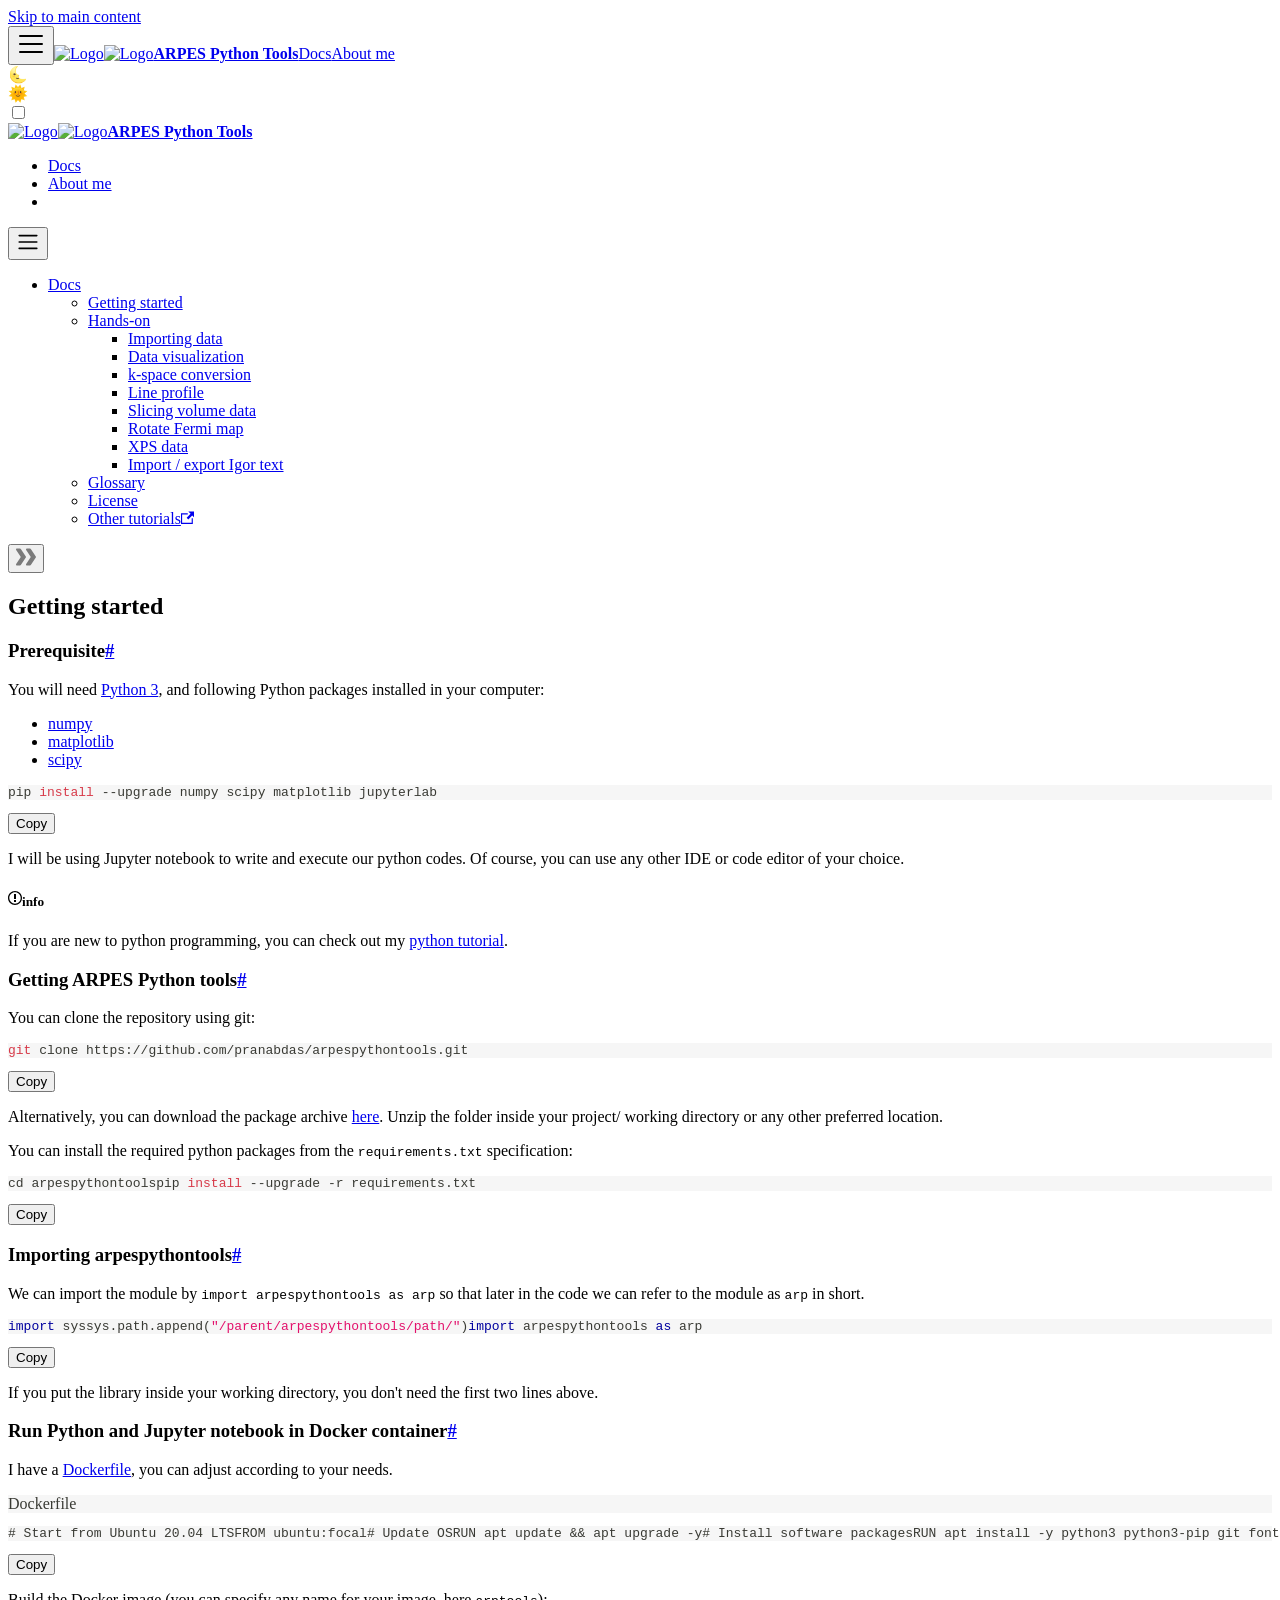
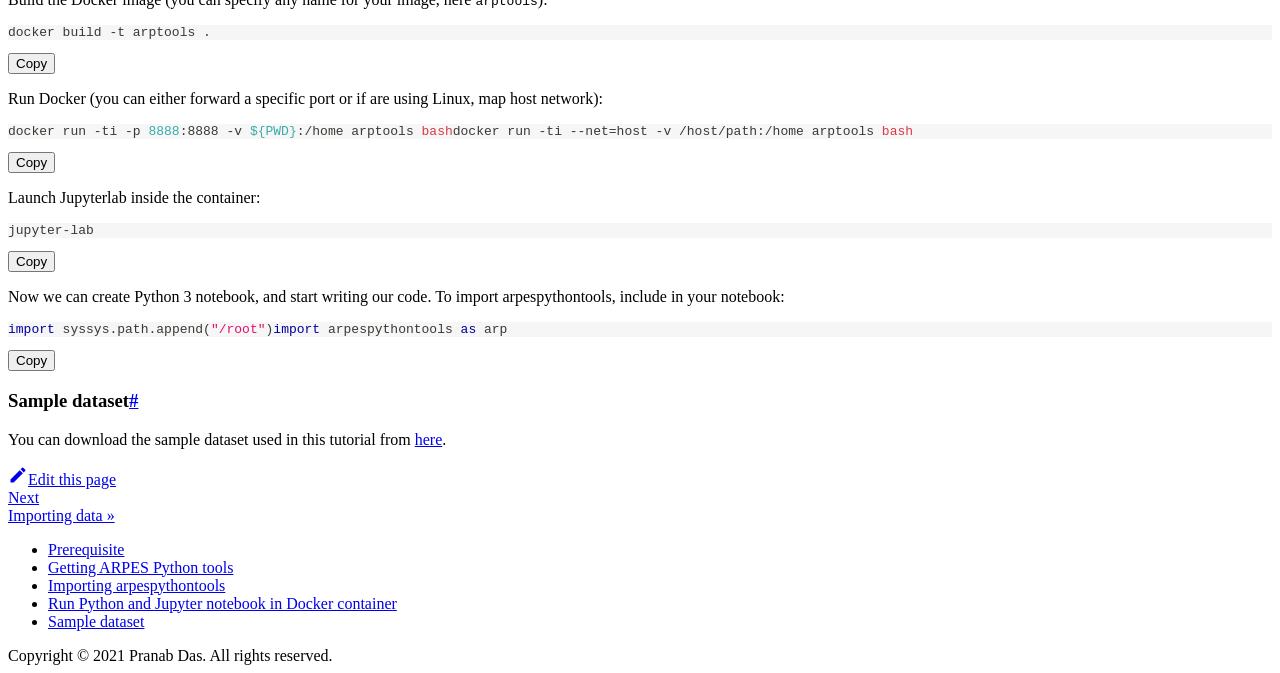
==== docs/index.html @ a2890796 "Clean deploy" ====
<!doctype html>
<html lang="en" dir="ltr">
<head>
<meta charset="UTF-8">
<meta name="viewport" content="width=device-width,initial-scale=1">
<meta name="generator" content="Docusaurus v2.0.0-beta.3">
<link rel="stylesheet" href="https://cdn.jsdelivr.net/npm/katex@0.13.11/dist/katex.min.css" integrity="sha384-Um5gpz1odJg5Z4HAmzPtgZKdTBHZdw8S29IecapCSB31ligYPhHQZMIlWLYQGVoc" crossorigin="anonymous"><title data-react-helmet="true">Getting started | ARPES Python Tools</title><meta data-react-helmet="true" property="og:url" content="https://pranabdas.github.io/arpespythontools/docs/"><meta data-react-helmet="true" name="docusaurus_locale" content="en"><meta data-react-helmet="true" name="docusaurus_version" content="current"><meta data-react-helmet="true" name="docusaurus_tag" content="docs-default-current"><meta data-react-helmet="true" property="og:title" content="Getting started | ARPES Python Tools"><meta data-react-helmet="true" name="description" content="Prerequisite"><meta data-react-helmet="true" property="og:description" content="Prerequisite"><link data-react-helmet="true" rel="shortcut icon" href="/arpespythontools/img/favicon.ico"><link data-react-helmet="true" rel="canonical" href="https://pranabdas.github.io/arpespythontools/docs/"><link data-react-helmet="true" rel="alternate" href="https://pranabdas.github.io/arpespythontools/docs/" hreflang="en"><link data-react-helmet="true" rel="alternate" href="https://pranabdas.github.io/arpespythontools/docs/" hreflang="x-default"><link rel="stylesheet" href="/arpespythontools/assets/css/styles.203db3a1.css">
<link rel="preload" href="/arpespythontools/assets/js/runtime~main.ae9f3a78.js" as="script">
<link rel="preload" href="/arpespythontools/assets/js/main.e363b220.js" as="script">
</head>
<body>
<script>!function(){function t(t){document.documentElement.setAttribute("data-theme",t)}var e=function(){var t=null;try{t=localStorage.getItem("theme")}catch(t){}return t}();t(null!==e?e:"light")}()</script><div id="__docusaurus">
<div><a href="#" class="skipToContent_1oUP">Skip to main content</a></div><nav class="navbar navbar--fixed-top"><div class="navbar__inner"><div class="navbar__items"><button aria-label="Navigation bar toggle" class="navbar__toggle clean-btn" type="button" tabindex="0"><svg width="30" height="30" viewBox="0 0 30 30" aria-hidden="true"><path stroke="currentColor" stroke-linecap="round" stroke-miterlimit="10" stroke-width="2" d="M4 7h22M4 15h22M4 23h22"></path></svg></button><a class="navbar__brand" href="/arpespythontools/"><img src="/arpespythontools/img/favicon.ico" alt="Logo" class="themedImage_1VuW themedImage--light_3UqQ navbar__logo"><img src="/arpespythontools/img/favicon.ico" alt="Logo" class="themedImage_1VuW themedImage--dark_hz6m navbar__logo"><b class="navbar__title">ARPES Python Tools</b></a><a aria-current="page" class="navbar__item navbar__link navbar__link--active" href="/arpespythontools/docs/">Docs</a><a href="https://pranabdas.github.io" target="_self" rel="noopener noreferrer" class="navbar__item navbar__link">About me</a></div><div class="navbar__items navbar__items--right"><a href="https://github.com/pranabdas/arpespythontools" target="_blank" rel="noopener noreferrer" class="navbar__item navbar__link header-github-link" aria-label="GitHub repository"></a><div class="react-toggle displayOnlyInLargeViewport_GrZ2 react-toggle--disabled"><div class="react-toggle-track" role="button" tabindex="-1"><div class="react-toggle-track-check"><span class="toggle_71bT">🌜</span></div><div class="react-toggle-track-x"><span class="toggle_71bT">🌞</span></div><div class="react-toggle-thumb"></div></div><input type="checkbox" class="react-toggle-screenreader-only" aria-label="Switch between dark and light mode"></div></div></div><div role="presentation" class="navbar-sidebar__backdrop"></div><div class="navbar-sidebar"><div class="navbar-sidebar__brand"><a class="navbar__brand" href="/arpespythontools/"><img src="/arpespythontools/img/favicon.ico" alt="Logo" class="themedImage_1VuW themedImage--light_3UqQ navbar__logo"><img src="/arpespythontools/img/favicon.ico" alt="Logo" class="themedImage_1VuW themedImage--dark_hz6m navbar__logo"><b class="navbar__title">ARPES Python Tools</b></a></div><div class="navbar-sidebar__items"><div class="menu"><ul class="menu__list"><li class="menu__list-item"><a aria-current="page" class="menu__link navbar__link--active" href="/arpespythontools/docs/">Docs</a></li><li class="menu__list-item"><a href="https://pranabdas.github.io" target="_self" rel="noopener noreferrer" class="menu__link">About me</a></li><li class="menu__list-item"><a href="https://github.com/pranabdas/arpespythontools" target="_blank" rel="noopener noreferrer" class="menu__link header-github-link" aria-label="GitHub repository"></a></li></ul></div></div></div></nav><div class="main-wrapper docs-wrapper doc-page"><div class="docPage_31aa"><aside class="docSidebarContainer_3Kbt"><div class="sidebar_15mo"><nav class="menu menu--responsive thin-scrollbar menu_Bmed menuWithAnnouncementBar_2WvA" aria-label="Sidebar navigation"><button aria-label="Open menu" aria-haspopup="true" class="button button--secondary button--sm menu__button" type="button"><svg class="sidebarMenuIcon_fgN0" width="24" height="24" viewBox="0 0 30 30" aria-hidden="true"><path stroke="currentColor" stroke-linecap="round" stroke-miterlimit="10" stroke-width="2" d="M4 7h22M4 15h22M4 23h22"></path></svg></button><ul class="menu__list"><li class="menu__list-item"><a class="menu__link menu__link--sublist menu__link--active" href="#">Docs</a><ul class="menu__list"><li class="menu__list-item"><a aria-current="page" class="menu__link menu__link--active active" tabindex="0" href="/arpespythontools/docs/">Getting started</a></li><li class="menu__list-item"><a class="menu__link menu__link--sublist" href="#" tabindex="0">Hands-on</a><ul class="menu__list"><li class="menu__list-item"><a class="menu__link" tabindex="0" href="/arpespythontools/docs/data-import">Importing data</a></li><li class="menu__list-item"><a class="menu__link" tabindex="0" href="/arpespythontools/docs/visualization">Data visualization</a></li><li class="menu__list-item"><a class="menu__link" tabindex="0" href="/arpespythontools/docs/k-conv">k-space conversion</a></li><li class="menu__list-item"><a class="menu__link" tabindex="0" href="/arpespythontools/docs/line-profile">Line profile</a></li><li class="menu__list-item"><a class="menu__link" tabindex="0" href="/arpespythontools/docs/plane-slice">Slicing volume data</a></li><li class="menu__list-item"><a class="menu__link" tabindex="0" href="/arpespythontools/docs/rotate">Rotate Fermi map</a></li><li class="menu__list-item"><a class="menu__link" tabindex="0" href="/arpespythontools/docs/xps">XPS data</a></li><li class="menu__list-item"><a class="menu__link" tabindex="0" href="/arpespythontools/docs/igor-text">Import / export Igor text</a></li></ul></li><li class="menu__list-item"><a class="menu__link" tabindex="0" href="/arpespythontools/docs/glossary">Glossary</a></li><li class="menu__list-item"><a class="menu__link" tabindex="0" href="/arpespythontools/docs/license">License</a></li><li class="menu__list-item"><a href="https://pranabdas.github.io/docs/" target="_blank" rel="noopener noreferrer" class="menu__link" tabindex="0"><span>Other tutorials<svg width="13.5" height="13.5" aria-hidden="true" viewBox="0 0 24 24" class="iconExternalLink_3J9K"><path fill="currentColor" d="M21 13v10h-21v-19h12v2h-10v15h17v-8h2zm3-12h-10.988l4.035 4-6.977 7.07 2.828 2.828 6.977-7.07 4.125 4.172v-11z"></path></svg></span></a></li></ul></li></ul></nav><button type="button" title="Collapse sidebar" aria-label="Collapse sidebar" class="button button--secondary button--outline collapseSidebarButton_1CGd"><svg width="20" height="20" aria-hidden="true" class="collapseSidebarButtonIcon_3E-R"><g fill="#7a7a7a"><path d="M9.992 10.023c0 .2-.062.399-.172.547l-4.996 7.492a.982.982 0 01-.828.454H1c-.55 0-1-.453-1-1 0-.2.059-.403.168-.551l4.629-6.942L.168 3.078A.939.939 0 010 2.528c0-.548.45-.997 1-.997h2.996c.352 0 .649.18.828.45L9.82 9.472c.11.148.172.347.172.55zm0 0"></path><path d="M19.98 10.023c0 .2-.058.399-.168.547l-4.996 7.492a.987.987 0 01-.828.454h-3c-.547 0-.996-.453-.996-1 0-.2.059-.403.168-.551l4.625-6.942-4.625-6.945a.939.939 0 01-.168-.55 1 1 0 01.996-.997h3c.348 0 .649.18.828.45l4.996 7.492c.11.148.168.347.168.55zm0 0"></path></g></svg></button></div></aside><main class="docMainContainer_3ufF"><div class="container padding-top--md padding-bottom--lg"><div class="row"><div class="col docItemCol_3FnS"><div class="docItemContainer_33ec"><article><div class="markdown"><header><h1 class="h1Heading_27L5">Getting started</h1></header><h3><a aria-hidden="true" tabindex="-1" class="anchor enhancedAnchor_2LWZ" id="prerequisite"></a>Prerequisite<a class="hash-link" href="#prerequisite" title="Direct link to heading">#</a></h3><p>You will need <a href="https://www.python.org/" target="_blank" rel="noopener noreferrer">Python 3</a>, and following Python packages
installed in your computer:</p><ul><li><a href="https://numpy.org/" target="_blank" rel="noopener noreferrer">numpy</a></li><li><a href="https://matplotlib.org/" target="_blank" rel="noopener noreferrer">matplotlib</a></li><li><a href="https://www.scipy.org/" target="_blank" rel="noopener noreferrer">scipy</a></li></ul><div class="codeBlockContainer_K1bP"><div class="codeBlockContent_hGly bash"><pre tabindex="0" class="prism-code language-bash codeBlock_23N8 thin-scrollbar" style="color:#393A34;background-color:#f6f6f6"><code class="codeBlockLines_39YC"><span class="token-line" style="color:#393A34"><span class="token plain">pip </span><span class="token function" style="color:#d73a49">install</span><span class="token plain"> --upgrade numpy scipy matplotlib jupyterlab</span></span></code></pre><button type="button" aria-label="Copy code to clipboard" class="copyButton_Ue-o clean-btn">Copy</button></div></div><p>I will be using Jupyter notebook to write and execute our python codes. Of
course, you can use any other IDE or code editor of your choice.</p><div class="admonition admonition-info alert alert--info"><div class="admonition-heading"><h5><span class="admonition-icon"><svg xmlns="http://www.w3.org/2000/svg" width="14" height="16" viewBox="0 0 14 16"><path fill-rule="evenodd" d="M7 2.3c3.14 0 5.7 2.56 5.7 5.7s-2.56 5.7-5.7 5.7A5.71 5.71 0 0 1 1.3 8c0-3.14 2.56-5.7 5.7-5.7zM7 1C3.14 1 0 4.14 0 8s3.14 7 7 7 7-3.14 7-7-3.14-7-7-7zm1 3H6v5h2V4zm0 6H6v2h2v-2z"></path></svg></span>info</h5></div><div class="admonition-content"><p>If you are new to python programming, you can check out my <a href="https://pranabdas.github.io/python-tutorial/" target="_blank" rel="noopener noreferrer">python tutorial</a>.</p></div></div><h3><a aria-hidden="true" tabindex="-1" class="anchor enhancedAnchor_2LWZ" id="getting-arpes-python-tools"></a>Getting ARPES Python tools<a class="hash-link" href="#getting-arpes-python-tools" title="Direct link to heading">#</a></h3><p>You can clone the repository using git:</p><div class="codeBlockContainer_K1bP"><div class="codeBlockContent_hGly bash"><pre tabindex="0" class="prism-code language-bash codeBlock_23N8 thin-scrollbar" style="color:#393A34;background-color:#f6f6f6"><code class="codeBlockLines_39YC"><span class="token-line" style="color:#393A34"><span class="token function" style="color:#d73a49">git</span><span class="token plain"> clone https://github.com/pranabdas/arpespythontools.git</span></span></code></pre><button type="button" aria-label="Copy code to clipboard" class="copyButton_Ue-o clean-btn">Copy</button></div></div><p>Alternatively, you can download the package archive <a href="https://github.com/pranabdas/arpespythontools/releases" target="_blank" rel="noopener noreferrer">here</a>. Unzip the folder inside
your project/ working directory or any other preferred location.</p><p>You can install the required python packages from the <code>requirements.txt</code>
specification:</p><div class="codeBlockContainer_K1bP"><div class="codeBlockContent_hGly bash"><pre tabindex="0" class="prism-code language-bash codeBlock_23N8 thin-scrollbar" style="color:#393A34;background-color:#f6f6f6"><code class="codeBlockLines_39YC"><span class="token-line" style="color:#393A34"><span class="token builtin class-name">cd</span><span class="token plain"> arpespythontools</span></span><span class="token-line" style="color:#393A34"><span class="token plain">pip </span><span class="token function" style="color:#d73a49">install</span><span class="token plain"> --upgrade -r requirements.txt</span></span></code></pre><button type="button" aria-label="Copy code to clipboard" class="copyButton_Ue-o clean-btn">Copy</button></div></div><h3><a aria-hidden="true" tabindex="-1" class="anchor enhancedAnchor_2LWZ" id="importing-arpespythontools"></a>Importing arpespythontools<a class="hash-link" href="#importing-arpespythontools" title="Direct link to heading">#</a></h3><p>We can import the module by <code>import arpespythontools as arp</code> so that later in
the code we can refer to the module as <code>arp</code> in short.</p><div class="codeBlockContainer_K1bP"><div class="codeBlockContent_hGly python"><pre tabindex="0" class="prism-code language-python codeBlock_23N8 thin-scrollbar" style="color:#393A34;background-color:#f6f6f6"><code class="codeBlockLines_39YC"><span class="token-line" style="color:#393A34"><span class="token keyword" style="color:#00009f">import</span><span class="token plain"> sys</span></span><span class="token-line" style="color:#393A34"><span class="token plain">sys</span><span class="token punctuation" style="color:#393A34">.</span><span class="token plain">path</span><span class="token punctuation" style="color:#393A34">.</span><span class="token plain">append</span><span class="token punctuation" style="color:#393A34">(</span><span class="token string" style="color:#e3116c">&quot;/parent/arpespythontools/path/&quot;</span><span class="token punctuation" style="color:#393A34">)</span><span class="token plain"></span></span><span class="token-line" style="color:#393A34"><span class="token plain"></span><span class="token keyword" style="color:#00009f">import</span><span class="token plain"> arpespythontools </span><span class="token keyword" style="color:#00009f">as</span><span class="token plain"> arp</span></span></code></pre><button type="button" aria-label="Copy code to clipboard" class="copyButton_Ue-o clean-btn">Copy</button></div></div><p>If you put the library inside your working directory, you don&#x27;t need the first
two lines above.</p><h3><a aria-hidden="true" tabindex="-1" class="anchor enhancedAnchor_2LWZ" id="run-python-and-jupyter-notebook-in-docker-container"></a>Run Python and Jupyter notebook in Docker container<a class="hash-link" href="#run-python-and-jupyter-notebook-in-docker-container" title="Direct link to heading">#</a></h3><p>I have a <a href="https://github.com/pranabdas/arpespythontools/blob/master/Dockerfile" target="_blank" rel="noopener noreferrer">Dockerfile</a>, you can
adjust according to your needs.</p><div class="codeBlockContainer_K1bP"><div style="color:#393A34;background-color:#f6f6f6" class="codeBlockTitle_eoMF">Dockerfile</div><div class="codeBlockContent_hGly dockerfile"><pre tabindex="0" class="prism-code language-dockerfile codeBlock_23N8 thin-scrollbar codeBlockWithTitle_2JqI" style="color:#393A34;background-color:#f6f6f6"><code class="codeBlockLines_39YC"><span class="token-line" style="color:#393A34"><span class="token plain"># Start from Ubuntu 20.04 LTS</span></span><span class="token-line" style="color:#393A34"><span class="token plain">FROM ubuntu:focal</span></span><span class="token-line" style="color:#393A34"><span class="token plain" style="display:inline-block">
</span></span><span class="token-line" style="color:#393A34"><span class="token plain"># Update OS</span></span><span class="token-line" style="color:#393A34"><span class="token plain">RUN apt update &amp;&amp; apt upgrade -y</span></span><span class="token-line" style="color:#393A34"><span class="token plain" style="display:inline-block">
</span></span><span class="token-line" style="color:#393A34"><span class="token plain"># Install software packages</span></span><span class="token-line" style="color:#393A34"><span class="token plain">RUN apt install -y python3 python3-pip git fonts-open-sans</span></span><span class="token-line" style="color:#393A34"><span class="token plain" style="display:inline-block">
</span></span><span class="token-line" style="color:#393A34"><span class="token plain"># Install pip packages</span></span><span class="token-line" style="color:#393A34"><span class="token plain">RUN pip3 install jupyterlab numpy scipy matplotlib</span></span><span class="token-line" style="color:#393A34"><span class="token plain" style="display:inline-block">
</span></span><span class="token-line" style="color:#393A34"><span class="token plain"># jupyterlab settings</span></span><span class="token-line" style="color:#393A34"><span class="token plain">RUN mkdir /etc/jupyter &amp;&amp; \</span></span><span class="token-line" style="color:#393A34"><span class="token plain">    (echo &quot;c.ServerApp.ip = &#x27;0.0.0.0&#x27;&quot; &amp;&amp; \</span></span><span class="token-line" style="color:#393A34"><span class="token plain">     echo &quot;c.ServerApp.allow_root = True&quot; &amp;&amp; \</span></span><span class="token-line" style="color:#393A34"><span class="token plain">     echo &quot;c.ServerApp.open_browser = False&quot;) \</span></span><span class="token-line" style="color:#393A34"><span class="token plain">        &gt;&gt; /etc/jupyter/jupyter_server_config.py</span></span><span class="token-line" style="color:#393A34"><span class="token plain" style="display:inline-block">
</span></span><span class="token-line" style="color:#393A34"><span class="token plain"># clone arpespythontools to `/root` directory</span></span><span class="token-line" style="color:#393A34"><span class="token plain">WORKDIR /root</span></span><span class="token-line" style="color:#393A34"><span class="token plain">RUN git clone --depth 1 https://github.com/pranabdas/arpespythontools.git</span></span><span class="token-line" style="color:#393A34"><span class="token plain" style="display:inline-block">
</span></span><span class="token-line" style="color:#393A34"><span class="token plain"># leave in `/home` which we can map with the host</span></span><span class="token-line" style="color:#393A34"><span class="token plain">WORKDIR /home</span></span></code></pre><button type="button" aria-label="Copy code to clipboard" class="copyButton_Ue-o clean-btn">Copy</button></div></div><p>Build the Docker image (you can specify any name for your image, here
<code>arptools</code>):</p><div class="codeBlockContainer_K1bP"><div class="codeBlockContent_hGly bash"><pre tabindex="0" class="prism-code language-bash codeBlock_23N8 thin-scrollbar" style="color:#393A34;background-color:#f6f6f6"><code class="codeBlockLines_39YC"><span class="token-line" style="color:#393A34"><span class="token plain">docker build -t arptools </span><span class="token builtin class-name">.</span></span></code></pre><button type="button" aria-label="Copy code to clipboard" class="copyButton_Ue-o clean-btn">Copy</button></div></div><p>Run Docker (you can either forward a specific port or if are using Linux, map
host network):</p><div class="codeBlockContainer_K1bP"><div class="codeBlockContent_hGly bash"><pre tabindex="0" class="prism-code language-bash codeBlock_23N8 thin-scrollbar" style="color:#393A34;background-color:#f6f6f6"><code class="codeBlockLines_39YC"><span class="token-line" style="color:#393A34"><span class="token plain">docker run -ti -p </span><span class="token number" style="color:#36acaa">8888</span><span class="token plain">:8888 -v </span><span class="token variable" style="color:#36acaa">${</span><span class="token variable environment constant" style="color:#36acaa">PWD</span><span class="token variable" style="color:#36acaa">}</span><span class="token plain">:/home arptools </span><span class="token function" style="color:#d73a49">bash</span><span class="token plain"></span></span><span class="token-line" style="color:#393A34"><span class="token plain">docker run -ti --net</span><span class="token operator" style="color:#393A34">=</span><span class="token plain">host -v /host/path:/home arptools </span><span class="token function" style="color:#d73a49">bash</span></span></code></pre><button type="button" aria-label="Copy code to clipboard" class="copyButton_Ue-o clean-btn">Copy</button></div></div><p>Launch Jupyterlab inside the container:</p><div class="codeBlockContainer_K1bP"><div class="codeBlockContent_hGly bash"><pre tabindex="0" class="prism-code language-bash codeBlock_23N8 thin-scrollbar" style="color:#393A34;background-color:#f6f6f6"><code class="codeBlockLines_39YC"><span class="token-line" style="color:#393A34"><span class="token plain">jupyter-lab</span></span></code></pre><button type="button" aria-label="Copy code to clipboard" class="copyButton_Ue-o clean-btn">Copy</button></div></div><p>Now we can create Python 3 notebook, and start writing our code. To import
arpespythontools, include in your notebook:</p><div class="codeBlockContainer_K1bP"><div class="codeBlockContent_hGly python"><pre tabindex="0" class="prism-code language-python codeBlock_23N8 thin-scrollbar" style="color:#393A34;background-color:#f6f6f6"><code class="codeBlockLines_39YC"><span class="token-line" style="color:#393A34"><span class="token keyword" style="color:#00009f">import</span><span class="token plain"> sys</span></span><span class="token-line" style="color:#393A34"><span class="token plain">sys</span><span class="token punctuation" style="color:#393A34">.</span><span class="token plain">path</span><span class="token punctuation" style="color:#393A34">.</span><span class="token plain">append</span><span class="token punctuation" style="color:#393A34">(</span><span class="token string" style="color:#e3116c">&quot;/root&quot;</span><span class="token punctuation" style="color:#393A34">)</span><span class="token plain"></span></span><span class="token-line" style="color:#393A34"><span class="token plain"></span><span class="token keyword" style="color:#00009f">import</span><span class="token plain"> arpespythontools </span><span class="token keyword" style="color:#00009f">as</span><span class="token plain"> arp</span></span></code></pre><button type="button" aria-label="Copy code to clipboard" class="copyButton_Ue-o clean-btn">Copy</button></div></div><h3><a aria-hidden="true" tabindex="-1" class="anchor enhancedAnchor_2LWZ" id="sample-dataset"></a>Sample dataset<a class="hash-link" href="#sample-dataset" title="Direct link to heading">#</a></h3><p>You can download the sample dataset used in this tutorial from <a href="http://dx.doi.org/10.17632/rfhhh54g9m" target="_blank" rel="noopener noreferrer">here</a>.</p></div><footer class="row docusaurus-mt-lg"><div class="col"><a href="https://github.com/pranabdas/arpespythontools/blob/master/docs/gs.md" target="_blank" rel="noreferrer noopener"><svg fill="currentColor" height="20" width="20" viewBox="0 0 40 40" class="iconEdit_2_ui" aria-hidden="true"><g><path d="m34.5 11.7l-3 3.1-6.3-6.3 3.1-3q0.5-0.5 1.2-0.5t1.1 0.5l3.9 3.9q0.5 0.4 0.5 1.1t-0.5 1.2z m-29.5 17.1l18.4-18.5 6.3 6.3-18.4 18.4h-6.3v-6.2z"></path></g></svg>Edit this page</a></div><div class="col lastUpdated_3DPF"></div></footer></article><nav class="pagination-nav docusaurus-mt-lg" aria-label="Docs pages navigation"><div class="pagination-nav__item"></div><div class="pagination-nav__item pagination-nav__item--next"><a class="pagination-nav__link" href="/arpespythontools/docs/data-import"><div class="pagination-nav__sublabel">Next</div><div class="pagination-nav__label">Importing data »</div></a></div></nav></div></div><div class="col col--3"><div class="tableOfContents_35-E thin-scrollbar"><ul class="table-of-contents table-of-contents__left-border"><li><a href="#prerequisite" class="table-of-contents__link">Prerequisite</a></li><li><a href="#getting-arpes-python-tools" class="table-of-contents__link">Getting ARPES Python tools</a></li><li><a href="#importing-arpespythontools" class="table-of-contents__link">Importing arpespythontools</a></li><li><a href="#run-python-and-jupyter-notebook-in-docker-container" class="table-of-contents__link">Run Python and Jupyter notebook in Docker container</a></li><li><a href="#sample-dataset" class="table-of-contents__link">Sample dataset</a></li></ul></div></div></div></div></main></div></div><footer class="footer footer--dark"><div class="container"><div class="footer__bottom text--center"><div class="footer__copyright">Copyright © 2021 Pranab Das. All rights
      reserved.</div></div></div></footer></div>
<script src="/arpespythontools/assets/js/runtime~main.ae9f3a78.js"></script>
<script src="/arpespythontools/assets/js/main.e363b220.js"></script>
</body>
</html>
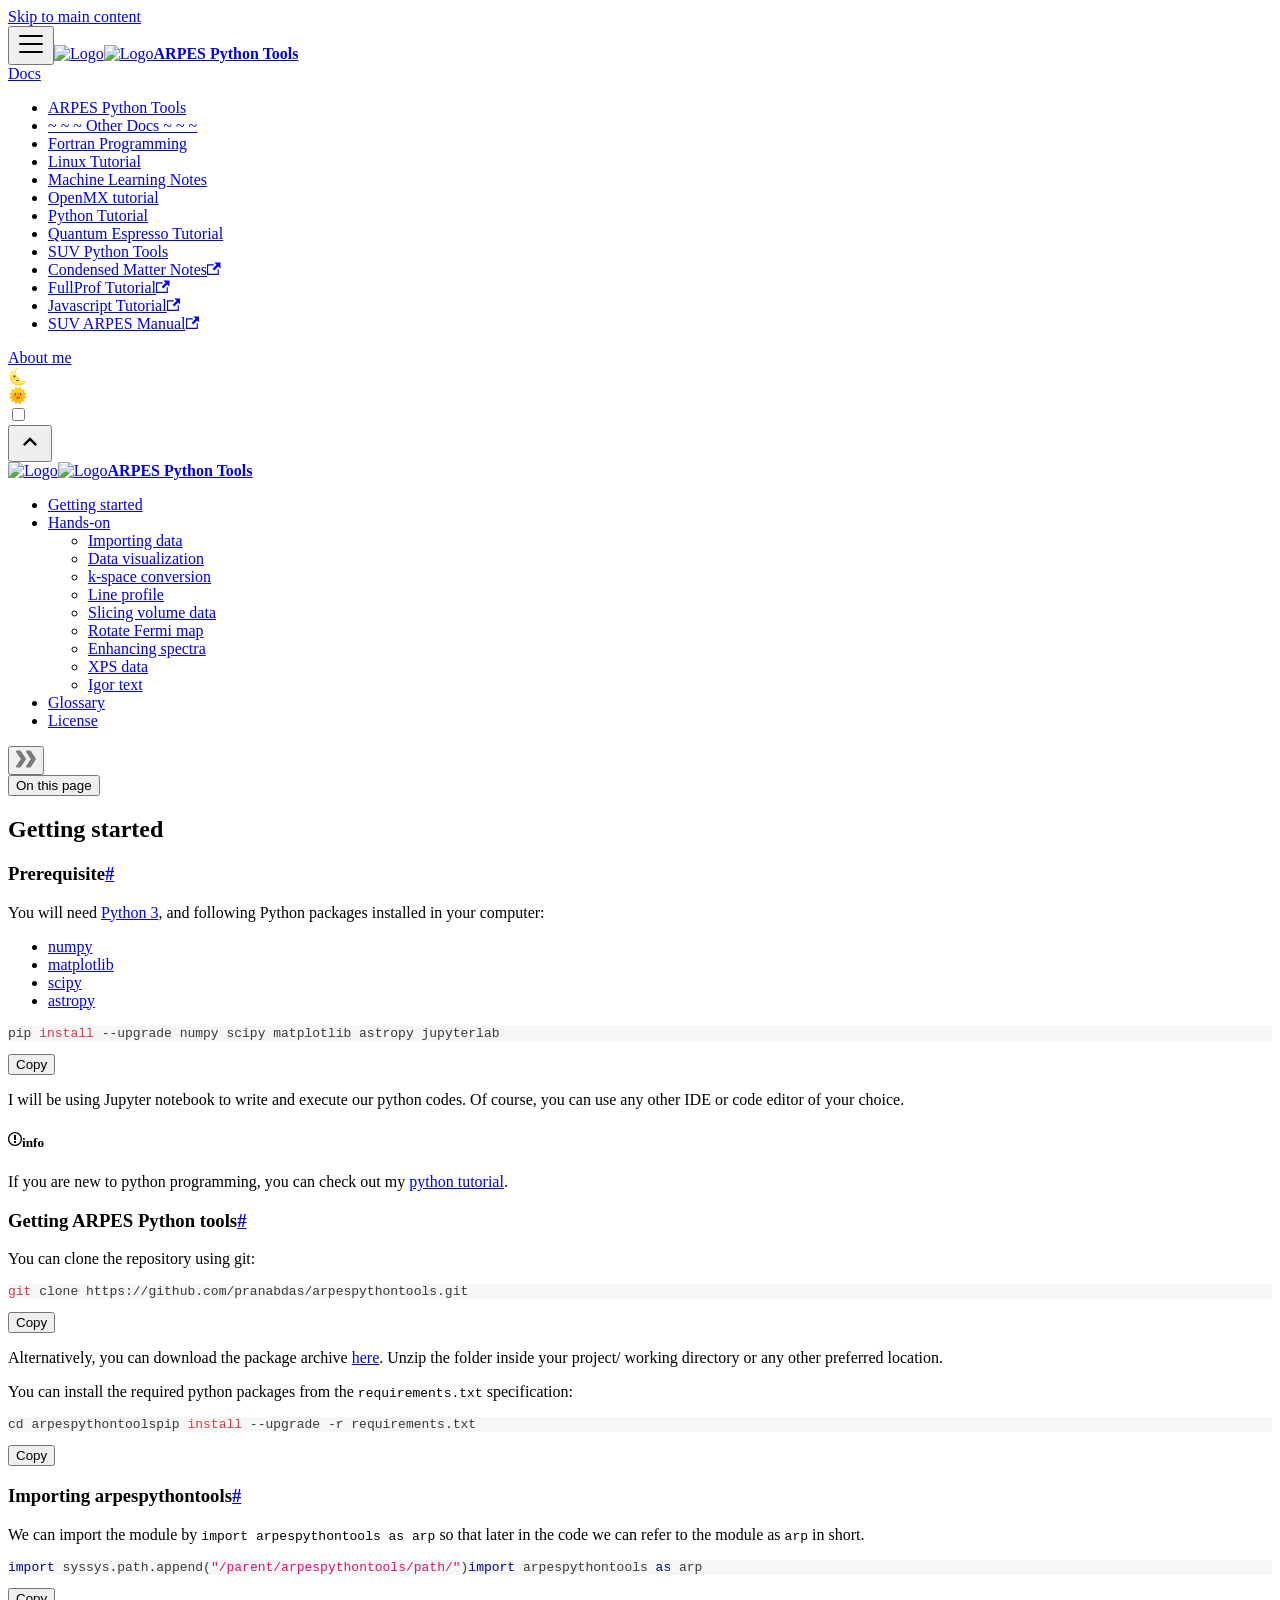
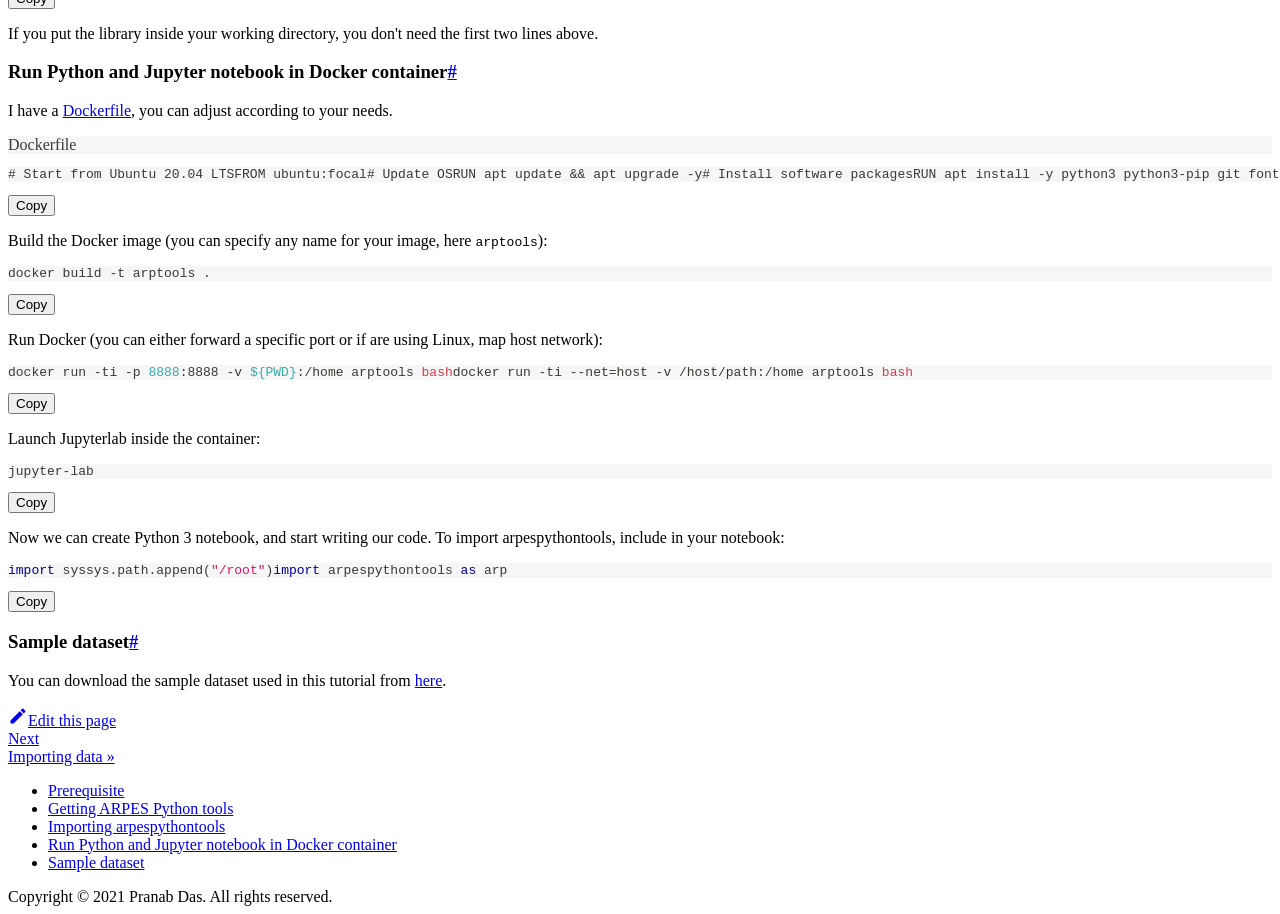
==== commit 9d513141: "Updates" ====
--- a/docs/index.html
+++ b/docs/index.html
@@ -3,21 +3,21 @@
 <head>
 <meta charset="UTF-8">
 <meta name="viewport" content="width=device-width,initial-scale=1">
-<meta name="generator" content="Docusaurus v2.0.0-beta.3">
-<link rel="stylesheet" href="https://cdn.jsdelivr.net/npm/katex@0.13.11/dist/katex.min.css" integrity="sha384-Um5gpz1odJg5Z4HAmzPtgZKdTBHZdw8S29IecapCSB31ligYPhHQZMIlWLYQGVoc" crossorigin="anonymous"><title data-react-helmet="true">Getting started | ARPES Python Tools</title><meta data-react-helmet="true" property="og:url" content="https://pranabdas.github.io/arpespythontools/docs/"><meta data-react-helmet="true" name="docusaurus_locale" content="en"><meta data-react-helmet="true" name="docusaurus_version" content="current"><meta data-react-helmet="true" name="docusaurus_tag" content="docs-default-current"><meta data-react-helmet="true" property="og:title" content="Getting started | ARPES Python Tools"><meta data-react-helmet="true" name="description" content="Prerequisite"><meta data-react-helmet="true" property="og:description" content="Prerequisite"><link data-react-helmet="true" rel="shortcut icon" href="/arpespythontools/img/favicon.ico"><link data-react-helmet="true" rel="canonical" href="https://pranabdas.github.io/arpespythontools/docs/"><link data-react-helmet="true" rel="alternate" href="https://pranabdas.github.io/arpespythontools/docs/" hreflang="en"><link data-react-helmet="true" rel="alternate" href="https://pranabdas.github.io/arpespythontools/docs/" hreflang="x-default"><link rel="stylesheet" href="/arpespythontools/assets/css/styles.203db3a1.css">
-<link rel="preload" href="/arpespythontools/assets/js/runtime~main.ae9f3a78.js" as="script">
-<link rel="preload" href="/arpespythontools/assets/js/main.e363b220.js" as="script">
+<meta name="generator" content="Docusaurus v0.0.0-3947">
+<link rel="stylesheet" href="https://cdn.jsdelivr.net/npm/katex@0.13.13/dist/katex.min.css" integrity="sha384-RZU/ijkSsFbcmivfdRBQDtwuwVqK7GMOw6IMvKyeWL2K5UAlyp6WonmB8m7Jd0Hn" crossorigin="anonymous"><title data-react-helmet="true">Getting started | ARPES Python Tools</title><meta data-react-helmet="true" name="twitter:card" content="summary_large_image"><meta data-react-helmet="true" property="og:url" content="https://pranabdas.github.io/arpespythontools/docs/"><meta data-react-helmet="true" name="docusaurus_locale" content="en"><meta data-react-helmet="true" name="docusaurus_version" content="current"><meta data-react-helmet="true" name="docusaurus_tag" content="docs-default-current"><meta data-react-helmet="true" property="og:title" content="Getting started | ARPES Python Tools"><meta data-react-helmet="true" name="description" content="Prerequisite"><meta data-react-helmet="true" property="og:description" content="Prerequisite"><link data-react-helmet="true" rel="shortcut icon" href="/arpespythontools/img/favicon.ico"><link data-react-helmet="true" rel="canonical" href="https://pranabdas.github.io/arpespythontools/docs/"><link data-react-helmet="true" rel="alternate" href="https://pranabdas.github.io/arpespythontools/docs/" hreflang="en"><link data-react-helmet="true" rel="alternate" href="https://pranabdas.github.io/arpespythontools/docs/" hreflang="x-default"><link rel="stylesheet" href="/arpespythontools/assets/css/styles.31bbee5b.css">
+<link rel="preload" href="/arpespythontools/assets/js/runtime~main.0faee467.js" as="script">
+<link rel="preload" href="/arpespythontools/assets/js/main.04b759a5.js" as="script">
 </head>
 <body>
 <script>!function(){function t(t){document.documentElement.setAttribute("data-theme",t)}var e=function(){var t=null;try{t=localStorage.getItem("theme")}catch(t){}return t}();t(null!==e?e:"light")}()</script><div id="__docusaurus">
-<div><a href="#" class="skipToContent_1oUP">Skip to main content</a></div><nav class="navbar navbar--fixed-top"><div class="navbar__inner"><div class="navbar__items"><button aria-label="Navigation bar toggle" class="navbar__toggle clean-btn" type="button" tabindex="0"><svg width="30" height="30" viewBox="0 0 30 30" aria-hidden="true"><path stroke="currentColor" stroke-linecap="round" stroke-miterlimit="10" stroke-width="2" d="M4 7h22M4 15h22M4 23h22"></path></svg></button><a class="navbar__brand" href="/arpespythontools/"><img src="/arpespythontools/img/favicon.ico" alt="Logo" class="themedImage_1VuW themedImage--light_3UqQ navbar__logo"><img src="/arpespythontools/img/favicon.ico" alt="Logo" class="themedImage_1VuW themedImage--dark_hz6m navbar__logo"><b class="navbar__title">ARPES Python Tools</b></a><a aria-current="page" class="navbar__item navbar__link navbar__link--active" href="/arpespythontools/docs/">Docs</a><a href="https://pranabdas.github.io" target="_self" rel="noopener noreferrer" class="navbar__item navbar__link">About me</a></div><div class="navbar__items navbar__items--right"><a href="https://github.com/pranabdas/arpespythontools" target="_blank" rel="noopener noreferrer" class="navbar__item navbar__link header-github-link" aria-label="GitHub repository"></a><div class="react-toggle displayOnlyInLargeViewport_GrZ2 react-toggle--disabled"><div class="react-toggle-track" role="button" tabindex="-1"><div class="react-toggle-track-check"><span class="toggle_71bT">🌜</span></div><div class="react-toggle-track-x"><span class="toggle_71bT">🌞</span></div><div class="react-toggle-thumb"></div></div><input type="checkbox" class="react-toggle-screenreader-only" aria-label="Switch between dark and light mode"></div></div></div><div role="presentation" class="navbar-sidebar__backdrop"></div><div class="navbar-sidebar"><div class="navbar-sidebar__brand"><a class="navbar__brand" href="/arpespythontools/"><img src="/arpespythontools/img/favicon.ico" alt="Logo" class="themedImage_1VuW themedImage--light_3UqQ navbar__logo"><img src="/arpespythontools/img/favicon.ico" alt="Logo" class="themedImage_1VuW themedImage--dark_hz6m navbar__logo"><b class="navbar__title">ARPES Python Tools</b></a></div><div class="navbar-sidebar__items"><div class="menu"><ul class="menu__list"><li class="menu__list-item"><a aria-current="page" class="menu__link navbar__link--active" href="/arpespythontools/docs/">Docs</a></li><li class="menu__list-item"><a href="https://pranabdas.github.io" target="_self" rel="noopener noreferrer" class="menu__link">About me</a></li><li class="menu__list-item"><a href="https://github.com/pranabdas/arpespythontools" target="_blank" rel="noopener noreferrer" class="menu__link header-github-link" aria-label="GitHub repository"></a></li></ul></div></div></div></nav><div class="main-wrapper docs-wrapper doc-page"><div class="docPage_31aa"><aside class="docSidebarContainer_3Kbt"><div class="sidebar_15mo"><nav class="menu menu--responsive thin-scrollbar menu_Bmed menuWithAnnouncementBar_2WvA" aria-label="Sidebar navigation"><button aria-label="Open menu" aria-haspopup="true" class="button button--secondary button--sm menu__button" type="button"><svg class="sidebarMenuIcon_fgN0" width="24" height="24" viewBox="0 0 30 30" aria-hidden="true"><path stroke="currentColor" stroke-linecap="round" stroke-miterlimit="10" stroke-width="2" d="M4 7h22M4 15h22M4 23h22"></path></svg></button><ul class="menu__list"><li class="menu__list-item"><a class="menu__link menu__link--sublist menu__link--active" href="#">Docs</a><ul class="menu__list"><li class="menu__list-item"><a aria-current="page" class="menu__link menu__link--active active" tabindex="0" href="/arpespythontools/docs/">Getting started</a></li><li class="menu__list-item"><a class="menu__link menu__link--sublist" href="#" tabindex="0">Hands-on</a><ul class="menu__list"><li class="menu__list-item"><a class="menu__link" tabindex="0" href="/arpespythontools/docs/data-import">Importing data</a></li><li class="menu__list-item"><a class="menu__link" tabindex="0" href="/arpespythontools/docs/visualization">Data visualization</a></li><li class="menu__list-item"><a class="menu__link" tabindex="0" href="/arpespythontools/docs/k-conv">k-space conversion</a></li><li class="menu__list-item"><a class="menu__link" tabindex="0" href="/arpespythontools/docs/line-profile">Line profile</a></li><li class="menu__list-item"><a class="menu__link" tabindex="0" href="/arpespythontools/docs/plane-slice">Slicing volume data</a></li><li class="menu__list-item"><a class="menu__link" tabindex="0" href="/arpespythontools/docs/rotate">Rotate Fermi map</a></li><li class="menu__list-item"><a class="menu__link" tabindex="0" href="/arpespythontools/docs/xps">XPS data</a></li><li class="menu__list-item"><a class="menu__link" tabindex="0" href="/arpespythontools/docs/igor-text">Import / export Igor text</a></li></ul></li><li class="menu__list-item"><a class="menu__link" tabindex="0" href="/arpespythontools/docs/glossary">Glossary</a></li><li class="menu__list-item"><a class="menu__link" tabindex="0" href="/arpespythontools/docs/license">License</a></li><li class="menu__list-item"><a href="https://pranabdas.github.io/docs/" target="_blank" rel="noopener noreferrer" class="menu__link" tabindex="0"><span>Other tutorials<svg width="13.5" height="13.5" aria-hidden="true" viewBox="0 0 24 24" class="iconExternalLink_3J9K"><path fill="currentColor" d="M21 13v10h-21v-19h12v2h-10v15h17v-8h2zm3-12h-10.988l4.035 4-6.977 7.07 2.828 2.828 6.977-7.07 4.125 4.172v-11z"></path></svg></span></a></li></ul></li></ul></nav><button type="button" title="Collapse sidebar" aria-label="Collapse sidebar" class="button button--secondary button--outline collapseSidebarButton_1CGd"><svg width="20" height="20" aria-hidden="true" class="collapseSidebarButtonIcon_3E-R"><g fill="#7a7a7a"><path d="M9.992 10.023c0 .2-.062.399-.172.547l-4.996 7.492a.982.982 0 01-.828.454H1c-.55 0-1-.453-1-1 0-.2.059-.403.168-.551l4.629-6.942L.168 3.078A.939.939 0 010 2.528c0-.548.45-.997 1-.997h2.996c.352 0 .649.18.828.45L9.82 9.472c.11.148.172.347.172.55zm0 0"></path><path d="M19.98 10.023c0 .2-.058.399-.168.547l-4.996 7.492a.987.987 0 01-.828.454h-3c-.547 0-.996-.453-.996-1 0-.2.059-.403.168-.551l4.625-6.942-4.625-6.945a.939.939 0 01-.168-.55 1 1 0 01.996-.997h3c.348 0 .649.18.828.45l4.996 7.492c.11.148.168.347.168.55zm0 0"></path></g></svg></button></div></aside><main class="docMainContainer_3ufF"><div class="container padding-top--md padding-bottom--lg"><div class="row"><div class="col docItemCol_3FnS"><div class="docItemContainer_33ec"><article><div class="markdown"><header><h1 class="h1Heading_27L5">Getting started</h1></header><h3><a aria-hidden="true" tabindex="-1" class="anchor enhancedAnchor_2LWZ" id="prerequisite"></a>Prerequisite<a class="hash-link" href="#prerequisite" title="Direct link to heading">#</a></h3><p>You will need <a href="https://www.python.org/" target="_blank" rel="noopener noreferrer">Python 3</a>, and following Python packages
-installed in your computer:</p><ul><li><a href="https://numpy.org/" target="_blank" rel="noopener noreferrer">numpy</a></li><li><a href="https://matplotlib.org/" target="_blank" rel="noopener noreferrer">matplotlib</a></li><li><a href="https://www.scipy.org/" target="_blank" rel="noopener noreferrer">scipy</a></li></ul><div class="codeBlockContainer_K1bP"><div class="codeBlockContent_hGly bash"><pre tabindex="0" class="prism-code language-bash codeBlock_23N8 thin-scrollbar" style="color:#393A34;background-color:#f6f6f6"><code class="codeBlockLines_39YC"><span class="token-line" style="color:#393A34"><span class="token plain">pip </span><span class="token function" style="color:#d73a49">install</span><span class="token plain"> --upgrade numpy scipy matplotlib jupyterlab</span></span></code></pre><button type="button" aria-label="Copy code to clipboard" class="copyButton_Ue-o clean-btn">Copy</button></div></div><p>I will be using Jupyter notebook to write and execute our python codes. Of
-course, you can use any other IDE or code editor of your choice.</p><div class="admonition admonition-info alert alert--info"><div class="admonition-heading"><h5><span class="admonition-icon"><svg xmlns="http://www.w3.org/2000/svg" width="14" height="16" viewBox="0 0 14 16"><path fill-rule="evenodd" d="M7 2.3c3.14 0 5.7 2.56 5.7 5.7s-2.56 5.7-5.7 5.7A5.71 5.71 0 0 1 1.3 8c0-3.14 2.56-5.7 5.7-5.7zM7 1C3.14 1 0 4.14 0 8s3.14 7 7 7 7-3.14 7-7-3.14-7-7-7zm1 3H6v5h2V4zm0 6H6v2h2v-2z"></path></svg></span>info</h5></div><div class="admonition-content"><p>If you are new to python programming, you can check out my <a href="https://pranabdas.github.io/python-tutorial/" target="_blank" rel="noopener noreferrer">python tutorial</a>.</p></div></div><h3><a aria-hidden="true" tabindex="-1" class="anchor enhancedAnchor_2LWZ" id="getting-arpes-python-tools"></a>Getting ARPES Python tools<a class="hash-link" href="#getting-arpes-python-tools" title="Direct link to heading">#</a></h3><p>You can clone the repository using git:</p><div class="codeBlockContainer_K1bP"><div class="codeBlockContent_hGly bash"><pre tabindex="0" class="prism-code language-bash codeBlock_23N8 thin-scrollbar" style="color:#393A34;background-color:#f6f6f6"><code class="codeBlockLines_39YC"><span class="token-line" style="color:#393A34"><span class="token function" style="color:#d73a49">git</span><span class="token plain"> clone https://github.com/pranabdas/arpespythontools.git</span></span></code></pre><button type="button" aria-label="Copy code to clipboard" class="copyButton_Ue-o clean-btn">Copy</button></div></div><p>Alternatively, you can download the package archive <a href="https://github.com/pranabdas/arpespythontools/releases" target="_blank" rel="noopener noreferrer">here</a>. Unzip the folder inside
+<div><a href="#" class="skipToContent_1oUP">Skip to main content</a></div><nav class="navbar navbar--fixed-top navbarHideable_2qcr"><div class="navbar__inner"><div class="navbar__items"><button aria-label="Navigation bar toggle" class="navbar__toggle clean-btn" type="button" tabindex="0"><svg width="30" height="30" viewBox="0 0 30 30" aria-hidden="true"><path stroke="currentColor" stroke-linecap="round" stroke-miterlimit="10" stroke-width="2" d="M4 7h22M4 15h22M4 23h22"></path></svg></button><a class="navbar__brand" href="/arpespythontools/"><img src="/arpespythontools/img/favicon.ico" alt="Logo" class="themedImage_1VuW themedImage--light_3UqQ navbar__logo"><img src="/arpespythontools/img/favicon.ico" alt="Logo" class="themedImage_1VuW themedImage--dark_hz6m navbar__logo"><b class="navbar__title">ARPES Python Tools</b></a><div class="navbar__item dropdown dropdown--hoverable"><a aria-current="page" class="navbar__link" href="/arpespythontools/docs/">Docs</a><ul class="dropdown__menu"><li><a aria-current="page" class="dropdown__link navbar__link--active" href="/arpespythontools/docs/">ARPES Python Tools</a></li><li><a href="https://pranabdas.github.io/docs/" target="_self" rel="noopener noreferrer" class="dropdown__link">~ ~ ~  Other Docs  ~ ~ ~</a></li><li><a href="https://pranabdas.github.io/fortran/" target="_self" rel="noopener noreferrer" class="dropdown__link">Fortran Programming</a></li><li><a href="https://pranabdas.github.io/linux/" target="_self" rel="noopener noreferrer" class="dropdown__link">Linux Tutorial</a></li><li><a href="https://pranabdas.github.io/machine-learning/" target="_self" rel="noopener noreferrer" class="dropdown__link">Machine Learning Notes</a></li><li><a href="https://pranabdas.github.io/openmx/" target="_self" rel="noopener noreferrer" class="dropdown__link">OpenMX tutorial</a></li><li><a href="https://pranabdas.github.io/python-tutorial/" target="_self" rel="noopener noreferrer" class="dropdown__link">Python Tutorial</a></li><li><a href="https://pranabdas.github.io/espresso/" target="_self" rel="noopener noreferrer" class="dropdown__link">Quantum Espresso Tutorial</a></li><li><a href="https://pranabdas.github.io/suvtools/" target="_self" rel="noopener noreferrer" class="dropdown__link">SUV Python Tools</a></li><li><a href="https://pranabdas.github.io/docs/condmat-notes/" target="_blank" rel="noopener noreferrer" class="dropdown__link"><span>Condensed Matter Notes<svg width="13.5" height="13.5" aria-hidden="true" viewBox="0 0 24 24" class="iconExternalLink_3J9K"><path fill="currentColor" d="M21 13v10h-21v-19h12v2h-10v15h17v-8h2zm3-12h-10.988l4.035 4-6.977 7.07 2.828 2.828 6.977-7.07 4.125 4.172v-11z"></path></svg></span></a></li><li><a href="https://pranabdas.github.io/docs/fullprof/" target="_blank" rel="noopener noreferrer" class="dropdown__link"><span>FullProf Tutorial<svg width="13.5" height="13.5" aria-hidden="true" viewBox="0 0 24 24" class="iconExternalLink_3J9K"><path fill="currentColor" d="M21 13v10h-21v-19h12v2h-10v15h17v-8h2zm3-12h-10.988l4.035 4-6.977 7.07 2.828 2.828 6.977-7.07 4.125 4.172v-11z"></path></svg></span></a></li><li><a href="https://pranabdas.github.io/docs/js-learning/" target="_blank" rel="noopener noreferrer" class="dropdown__link"><span>Javascript Tutorial<svg width="13.5" height="13.5" aria-hidden="true" viewBox="0 0 24 24" class="iconExternalLink_3J9K"><path fill="currentColor" d="M21 13v10h-21v-19h12v2h-10v15h17v-8h2zm3-12h-10.988l4.035 4-6.977 7.07 2.828 2.828 6.977-7.07 4.125 4.172v-11z"></path></svg></span></a></li><li><a href="https://pranabdas.github.io/docs/arpes-suv-man/" target="_blank" rel="noopener noreferrer" class="dropdown__link"><span>SUV ARPES Manual<svg width="13.5" height="13.5" aria-hidden="true" viewBox="0 0 24 24" class="iconExternalLink_3J9K"><path fill="currentColor" d="M21 13v10h-21v-19h12v2h-10v15h17v-8h2zm3-12h-10.988l4.035 4-6.977 7.07 2.828 2.828 6.977-7.07 4.125 4.172v-11z"></path></svg></span></a></li></ul></div><a href="https://pranabdas.github.io" target="_self" rel="noopener noreferrer" class="navbar__item navbar__link">About me</a></div><div class="navbar__items navbar__items--right"><a href="https://github.com/pranabdas/arpespythontools" target="_blank" rel="noopener noreferrer" class="navbar__item navbar__link header-github-link" aria-label="GitHub repository"></a><div class="react-toggle toggle_3Zt9 react-toggle--disabled"><div class="react-toggle-track" role="button" tabindex="-1"><div class="react-toggle-track-check"><span class="toggle_71bT">🌜</span></div><div class="react-toggle-track-x"><span class="toggle_71bT">🌞</span></div><div class="react-toggle-thumb"></div></div><input type="checkbox" class="react-toggle-screenreader-only" aria-label="Switch between dark and light mode"></div></div></div><div role="presentation" class="navbar-sidebar__backdrop"></div></nav><div class="main-wrapper docs-wrapper docs-doc-page"><div class="docPage_31aa"><button class="clean-btn backToTopButton_35hR" type="button" title="Scroll to top"><svg viewBox="0 0 24 24" width="28"><path d="M7.41 15.41L12 10.83l4.59 4.58L18 14l-6-6-6 6z" fill="currentColor"></path></svg></button><aside class="docSidebarContainer_3Kbt"><div class="sidebar_15mo sidebarWithHideableNavbar_267A"><a tabindex="-1" class="sidebarLogo_3h0W" href="/arpespythontools/"><img src="/arpespythontools/img/favicon.ico" alt="Logo" class="themedImage_1VuW themedImage--light_3UqQ"><img src="/arpespythontools/img/favicon.ico" alt="Logo" class="themedImage_1VuW themedImage--dark_hz6m"><b>ARPES Python Tools</b></a><nav class="menu thin-scrollbar menu_Bmed menuWithAnnouncementBar_2WvA"><ul class="menu__list"><li class="menu__list-item"><a class="menu__link menu__link--active" aria-current="page" href="/arpespythontools/docs/">Getting started</a></li><li class="menu__list-item"><a class="menu__link menu__link--sublist" href="#">Hands-on</a><ul style="display:block;overflow:visible;height:auto" class="menu__list"><li class="menu__list-item"><a class="menu__link" tabindex="0" href="/arpespythontools/docs/data-import">Importing data</a></li><li class="menu__list-item"><a class="menu__link" tabindex="0" href="/arpespythontools/docs/visualization">Data visualization</a></li><li class="menu__list-item"><a class="menu__link" tabindex="0" href="/arpespythontools/docs/k-conv">k-space conversion</a></li><li class="menu__list-item"><a class="menu__link" tabindex="0" href="/arpespythontools/docs/line-profile">Line profile</a></li><li class="menu__list-item"><a class="menu__link" tabindex="0" href="/arpespythontools/docs/plane-slice">Slicing volume data</a></li><li class="menu__list-item"><a class="menu__link" tabindex="0" href="/arpespythontools/docs/rotate">Rotate Fermi map</a></li><li class="menu__list-item"><a class="menu__link" tabindex="0" href="/arpespythontools/docs/enhancements">Enhancing spectra</a></li><li class="menu__list-item"><a class="menu__link" tabindex="0" href="/arpespythontools/docs/xps">XPS data</a></li><li class="menu__list-item"><a class="menu__link" tabindex="0" href="/arpespythontools/docs/igor-text">Igor text</a></li></ul></li><li class="menu__list-item"><a class="menu__link" href="/arpespythontools/docs/glossary">Glossary</a></li><li class="menu__list-item"><a class="menu__link" href="/arpespythontools/docs/license">License</a></li></ul></nav><button type="button" title="Collapse sidebar" aria-label="Collapse sidebar" class="button button--secondary button--outline collapseSidebarButton_1CGd"><svg width="20" height="20" aria-hidden="true" class="collapseSidebarButtonIcon_3E-R"><g fill="#7a7a7a"><path d="M9.992 10.023c0 .2-.062.399-.172.547l-4.996 7.492a.982.982 0 01-.828.454H1c-.55 0-1-.453-1-1 0-.2.059-.403.168-.551l4.629-6.942L.168 3.078A.939.939 0 010 2.528c0-.548.45-.997 1-.997h2.996c.352 0 .649.18.828.45L9.82 9.472c.11.148.172.347.172.55zm0 0"></path><path d="M19.98 10.023c0 .2-.058.399-.168.547l-4.996 7.492a.987.987 0 01-.828.454h-3c-.547 0-.996-.453-.996-1 0-.2.059-.403.168-.551l4.625-6.942-4.625-6.945a.939.939 0 01-.168-.55 1 1 0 01.996-.997h3c.348 0 .649.18.828.45l4.996 7.492c.11.148.168.347.168.55zm0 0"></path></g></svg></button></div></aside><main class="docMainContainer_3ufF"><div class="container padding-top--md padding-bottom--lg"><div class="row"><div class="col docItemCol_3FnS"><div class="docItemContainer_33ec"><article><div class="tocCollapsible_1PrD tocMobile_3Hoh"><button type="button" class="clean-btn tocCollapsibleButton_2O1e">On this page</button></div><div class="markdown"><header><h1>Getting started</h1></header><h3><a aria-hidden="true" tabindex="-1" class="anchor anchor__h3" id="prerequisite"></a>Prerequisite<a class="hash-link" href="#prerequisite" title="Direct link to heading">#</a></h3><p>You will need <a href="https://www.python.org/" target="_blank" rel="noopener noreferrer">Python 3</a>, and following Python packages
+installed in your computer:</p><ul><li><a href="https://numpy.org/" target="_blank" rel="noopener noreferrer">numpy</a></li><li><a href="https://matplotlib.org/" target="_blank" rel="noopener noreferrer">matplotlib</a></li><li><a href="https://www.scipy.org/" target="_blank" rel="noopener noreferrer">scipy</a></li><li><a href="https://www.astropy.org" target="_blank" rel="noopener noreferrer">astropy</a></li></ul><div class="codeBlockContainer_K1bP"><div class="codeBlockContent_hGly bash"><pre tabindex="0" class="prism-code language-bash codeBlock_23N8 thin-scrollbar" style="color:#393A34;background-color:#f6f6f6"><code class="codeBlockLines_39YC"><span class="token-line" style="color:#393A34"><span class="token plain">pip </span><span class="token function" style="color:#d73a49">install</span><span class="token plain"> --upgrade numpy scipy matplotlib astropy jupyterlab</span></span></code></pre><button type="button" aria-label="Copy code to clipboard" class="copyButton_Ue-o clean-btn">Copy</button></div></div><p>I will be using Jupyter notebook to write and execute our python codes. Of
+course, you can use any other IDE or code editor of your choice.</p><div class="admonition admonition-info alert alert--info"><div class="admonition-heading"><h5><span class="admonition-icon"><svg xmlns="http://www.w3.org/2000/svg" width="14" height="16" viewBox="0 0 14 16"><path fill-rule="evenodd" d="M7 2.3c3.14 0 5.7 2.56 5.7 5.7s-2.56 5.7-5.7 5.7A5.71 5.71 0 0 1 1.3 8c0-3.14 2.56-5.7 5.7-5.7zM7 1C3.14 1 0 4.14 0 8s3.14 7 7 7 7-3.14 7-7-3.14-7-7-7zm1 3H6v5h2V4zm0 6H6v2h2v-2z"></path></svg></span>info</h5></div><div class="admonition-content"><p>If you are new to python programming, you can check out my <a href="https://pranabdas.github.io/python-tutorial/" target="_blank" rel="noopener noreferrer">python tutorial</a>.</p></div></div><h3><a aria-hidden="true" tabindex="-1" class="anchor anchor__h3" id="getting-arpes-python-tools"></a>Getting ARPES Python tools<a class="hash-link" href="#getting-arpes-python-tools" title="Direct link to heading">#</a></h3><p>You can clone the repository using git:</p><div class="codeBlockContainer_K1bP"><div class="codeBlockContent_hGly bash"><pre tabindex="0" class="prism-code language-bash codeBlock_23N8 thin-scrollbar" style="color:#393A34;background-color:#f6f6f6"><code class="codeBlockLines_39YC"><span class="token-line" style="color:#393A34"><span class="token function" style="color:#d73a49">git</span><span class="token plain"> clone https://github.com/pranabdas/arpespythontools.git</span></span></code></pre><button type="button" aria-label="Copy code to clipboard" class="copyButton_Ue-o clean-btn">Copy</button></div></div><p>Alternatively, you can download the package archive <a href="https://github.com/pranabdas/arpespythontools/releases" target="_blank" rel="noopener noreferrer">here</a>. Unzip the folder inside
 your project/ working directory or any other preferred location.</p><p>You can install the required python packages from the <code>requirements.txt</code>
-specification:</p><div class="codeBlockContainer_K1bP"><div class="codeBlockContent_hGly bash"><pre tabindex="0" class="prism-code language-bash codeBlock_23N8 thin-scrollbar" style="color:#393A34;background-color:#f6f6f6"><code class="codeBlockLines_39YC"><span class="token-line" style="color:#393A34"><span class="token builtin class-name">cd</span><span class="token plain"> arpespythontools</span></span><span class="token-line" style="color:#393A34"><span class="token plain">pip </span><span class="token function" style="color:#d73a49">install</span><span class="token plain"> --upgrade -r requirements.txt</span></span></code></pre><button type="button" aria-label="Copy code to clipboard" class="copyButton_Ue-o clean-btn">Copy</button></div></div><h3><a aria-hidden="true" tabindex="-1" class="anchor enhancedAnchor_2LWZ" id="importing-arpespythontools"></a>Importing arpespythontools<a class="hash-link" href="#importing-arpespythontools" title="Direct link to heading">#</a></h3><p>We can import the module by <code>import arpespythontools as arp</code> so that later in
+specification:</p><div class="codeBlockContainer_K1bP"><div class="codeBlockContent_hGly bash"><pre tabindex="0" class="prism-code language-bash codeBlock_23N8 thin-scrollbar" style="color:#393A34;background-color:#f6f6f6"><code class="codeBlockLines_39YC"><span class="token-line" style="color:#393A34"><span class="token builtin class-name">cd</span><span class="token plain"> arpespythontools</span></span><span class="token-line" style="color:#393A34"><span class="token plain">pip </span><span class="token function" style="color:#d73a49">install</span><span class="token plain"> --upgrade -r requirements.txt</span></span></code></pre><button type="button" aria-label="Copy code to clipboard" class="copyButton_Ue-o clean-btn">Copy</button></div></div><h3><a aria-hidden="true" tabindex="-1" class="anchor anchor__h3" id="importing-arpespythontools"></a>Importing arpespythontools<a class="hash-link" href="#importing-arpespythontools" title="Direct link to heading">#</a></h3><p>We can import the module by <code>import arpespythontools as arp</code> so that later in
 the code we can refer to the module as <code>arp</code> in short.</p><div class="codeBlockContainer_K1bP"><div class="codeBlockContent_hGly python"><pre tabindex="0" class="prism-code language-python codeBlock_23N8 thin-scrollbar" style="color:#393A34;background-color:#f6f6f6"><code class="codeBlockLines_39YC"><span class="token-line" style="color:#393A34"><span class="token keyword" style="color:#00009f">import</span><span class="token plain"> sys</span></span><span class="token-line" style="color:#393A34"><span class="token plain">sys</span><span class="token punctuation" style="color:#393A34">.</span><span class="token plain">path</span><span class="token punctuation" style="color:#393A34">.</span><span class="token plain">append</span><span class="token punctuation" style="color:#393A34">(</span><span class="token string" style="color:#e3116c">&quot;/parent/arpespythontools/path/&quot;</span><span class="token punctuation" style="color:#393A34">)</span><span class="token plain"></span></span><span class="token-line" style="color:#393A34"><span class="token plain"></span><span class="token keyword" style="color:#00009f">import</span><span class="token plain"> arpespythontools </span><span class="token keyword" style="color:#00009f">as</span><span class="token plain"> arp</span></span></code></pre><button type="button" aria-label="Copy code to clipboard" class="copyButton_Ue-o clean-btn">Copy</button></div></div><p>If you put the library inside your working directory, you don&#x27;t need the first
-two lines above.</p><h3><a aria-hidden="true" tabindex="-1" class="anchor enhancedAnchor_2LWZ" id="run-python-and-jupyter-notebook-in-docker-container"></a>Run Python and Jupyter notebook in Docker container<a class="hash-link" href="#run-python-and-jupyter-notebook-in-docker-container" title="Direct link to heading">#</a></h3><p>I have a <a href="https://github.com/pranabdas/arpespythontools/blob/master/Dockerfile" target="_blank" rel="noopener noreferrer">Dockerfile</a>, you can
-adjust according to your needs.</p><div class="codeBlockContainer_K1bP"><div style="color:#393A34;background-color:#f6f6f6" class="codeBlockTitle_eoMF">Dockerfile</div><div class="codeBlockContent_hGly dockerfile"><pre tabindex="0" class="prism-code language-dockerfile codeBlock_23N8 thin-scrollbar codeBlockWithTitle_2JqI" style="color:#393A34;background-color:#f6f6f6"><code class="codeBlockLines_39YC"><span class="token-line" style="color:#393A34"><span class="token plain"># Start from Ubuntu 20.04 LTS</span></span><span class="token-line" style="color:#393A34"><span class="token plain">FROM ubuntu:focal</span></span><span class="token-line" style="color:#393A34"><span class="token plain" style="display:inline-block">
+two lines above.</p><h3><a aria-hidden="true" tabindex="-1" class="anchor anchor__h3" id="run-python-and-jupyter-notebook-in-docker-container"></a>Run Python and Jupyter notebook in Docker container<a class="hash-link" href="#run-python-and-jupyter-notebook-in-docker-container" title="Direct link to heading">#</a></h3><p>I have a <a href="https://github.com/pranabdas/arpespythontools/blob/master/Dockerfile" target="_blank" rel="noopener noreferrer">Dockerfile</a>, you can
+adjust according to your needs.</p><div class="codeBlockContainer_K1bP"><div style="color:#393A34;background-color:#f6f6f6" class="codeBlockTitle_eoMF">Dockerfile</div><div class="codeBlockContent_hGly dockerfile"><pre tabindex="0" class="prism-code language-dockerfile codeBlock_23N8 thin-scrollbar" style="color:#393A34;background-color:#f6f6f6"><code class="codeBlockLines_39YC"><span class="token-line" style="color:#393A34"><span class="token plain"># Start from Ubuntu 20.04 LTS</span></span><span class="token-line" style="color:#393A34"><span class="token plain">FROM ubuntu:focal</span></span><span class="token-line" style="color:#393A34"><span class="token plain" style="display:inline-block">
 </span></span><span class="token-line" style="color:#393A34"><span class="token plain"># Update OS</span></span><span class="token-line" style="color:#393A34"><span class="token plain">RUN apt update &amp;&amp; apt upgrade -y</span></span><span class="token-line" style="color:#393A34"><span class="token plain" style="display:inline-block">
 </span></span><span class="token-line" style="color:#393A34"><span class="token plain"># Install software packages</span></span><span class="token-line" style="color:#393A34"><span class="token plain">RUN apt install -y python3 python3-pip git fonts-open-sans</span></span><span class="token-line" style="color:#393A34"><span class="token plain" style="display:inline-block">
 </span></span><span class="token-line" style="color:#393A34"><span class="token plain"># Install pip packages</span></span><span class="token-line" style="color:#393A34"><span class="token plain">RUN pip3 install jupyterlab numpy scipy matplotlib</span></span><span class="token-line" style="color:#393A34"><span class="token plain" style="display:inline-block">
@@ -26,9 +26,9 @@
 </span></span><span class="token-line" style="color:#393A34"><span class="token plain"># leave in `/home` which we can map with the host</span></span><span class="token-line" style="color:#393A34"><span class="token plain">WORKDIR /home</span></span></code></pre><button type="button" aria-label="Copy code to clipboard" class="copyButton_Ue-o clean-btn">Copy</button></div></div><p>Build the Docker image (you can specify any name for your image, here
 <code>arptools</code>):</p><div class="codeBlockContainer_K1bP"><div class="codeBlockContent_hGly bash"><pre tabindex="0" class="prism-code language-bash codeBlock_23N8 thin-scrollbar" style="color:#393A34;background-color:#f6f6f6"><code class="codeBlockLines_39YC"><span class="token-line" style="color:#393A34"><span class="token plain">docker build -t arptools </span><span class="token builtin class-name">.</span></span></code></pre><button type="button" aria-label="Copy code to clipboard" class="copyButton_Ue-o clean-btn">Copy</button></div></div><p>Run Docker (you can either forward a specific port or if are using Linux, map
 host network):</p><div class="codeBlockContainer_K1bP"><div class="codeBlockContent_hGly bash"><pre tabindex="0" class="prism-code language-bash codeBlock_23N8 thin-scrollbar" style="color:#393A34;background-color:#f6f6f6"><code class="codeBlockLines_39YC"><span class="token-line" style="color:#393A34"><span class="token plain">docker run -ti -p </span><span class="token number" style="color:#36acaa">8888</span><span class="token plain">:8888 -v </span><span class="token variable" style="color:#36acaa">${</span><span class="token variable environment constant" style="color:#36acaa">PWD</span><span class="token variable" style="color:#36acaa">}</span><span class="token plain">:/home arptools </span><span class="token function" style="color:#d73a49">bash</span><span class="token plain"></span></span><span class="token-line" style="color:#393A34"><span class="token plain">docker run -ti --net</span><span class="token operator" style="color:#393A34">=</span><span class="token plain">host -v /host/path:/home arptools </span><span class="token function" style="color:#d73a49">bash</span></span></code></pre><button type="button" aria-label="Copy code to clipboard" class="copyButton_Ue-o clean-btn">Copy</button></div></div><p>Launch Jupyterlab inside the container:</p><div class="codeBlockContainer_K1bP"><div class="codeBlockContent_hGly bash"><pre tabindex="0" class="prism-code language-bash codeBlock_23N8 thin-scrollbar" style="color:#393A34;background-color:#f6f6f6"><code class="codeBlockLines_39YC"><span class="token-line" style="color:#393A34"><span class="token plain">jupyter-lab</span></span></code></pre><button type="button" aria-label="Copy code to clipboard" class="copyButton_Ue-o clean-btn">Copy</button></div></div><p>Now we can create Python 3 notebook, and start writing our code. To import
-arpespythontools, include in your notebook:</p><div class="codeBlockContainer_K1bP"><div class="codeBlockContent_hGly python"><pre tabindex="0" class="prism-code language-python codeBlock_23N8 thin-scrollbar" style="color:#393A34;background-color:#f6f6f6"><code class="codeBlockLines_39YC"><span class="token-line" style="color:#393A34"><span class="token keyword" style="color:#00009f">import</span><span class="token plain"> sys</span></span><span class="token-line" style="color:#393A34"><span class="token plain">sys</span><span class="token punctuation" style="color:#393A34">.</span><span class="token plain">path</span><span class="token punctuation" style="color:#393A34">.</span><span class="token plain">append</span><span class="token punctuation" style="color:#393A34">(</span><span class="token string" style="color:#e3116c">&quot;/root&quot;</span><span class="token punctuation" style="color:#393A34">)</span><span class="token plain"></span></span><span class="token-line" style="color:#393A34"><span class="token plain"></span><span class="token keyword" style="color:#00009f">import</span><span class="token plain"> arpespythontools </span><span class="token keyword" style="color:#00009f">as</span><span class="token plain"> arp</span></span></code></pre><button type="button" aria-label="Copy code to clipboard" class="copyButton_Ue-o clean-btn">Copy</button></div></div><h3><a aria-hidden="true" tabindex="-1" class="anchor enhancedAnchor_2LWZ" id="sample-dataset"></a>Sample dataset<a class="hash-link" href="#sample-dataset" title="Direct link to heading">#</a></h3><p>You can download the sample dataset used in this tutorial from <a href="http://dx.doi.org/10.17632/rfhhh54g9m" target="_blank" rel="noopener noreferrer">here</a>.</p></div><footer class="row docusaurus-mt-lg"><div class="col"><a href="https://github.com/pranabdas/arpespythontools/blob/master/docs/gs.md" target="_blank" rel="noreferrer noopener"><svg fill="currentColor" height="20" width="20" viewBox="0 0 40 40" class="iconEdit_2_ui" aria-hidden="true"><g><path d="m34.5 11.7l-3 3.1-6.3-6.3 3.1-3q0.5-0.5 1.2-0.5t1.1 0.5l3.9 3.9q0.5 0.4 0.5 1.1t-0.5 1.2z m-29.5 17.1l18.4-18.5 6.3 6.3-18.4 18.4h-6.3v-6.2z"></path></g></svg>Edit this page</a></div><div class="col lastUpdated_3DPF"></div></footer></article><nav class="pagination-nav docusaurus-mt-lg" aria-label="Docs pages navigation"><div class="pagination-nav__item"></div><div class="pagination-nav__item pagination-nav__item--next"><a class="pagination-nav__link" href="/arpespythontools/docs/data-import"><div class="pagination-nav__sublabel">Next</div><div class="pagination-nav__label">Importing data »</div></a></div></nav></div></div><div class="col col--3"><div class="tableOfContents_35-E thin-scrollbar"><ul class="table-of-contents table-of-contents__left-border"><li><a href="#prerequisite" class="table-of-contents__link">Prerequisite</a></li><li><a href="#getting-arpes-python-tools" class="table-of-contents__link">Getting ARPES Python tools</a></li><li><a href="#importing-arpespythontools" class="table-of-contents__link">Importing arpespythontools</a></li><li><a href="#run-python-and-jupyter-notebook-in-docker-container" class="table-of-contents__link">Run Python and Jupyter notebook in Docker container</a></li><li><a href="#sample-dataset" class="table-of-contents__link">Sample dataset</a></li></ul></div></div></div></div></main></div></div><footer class="footer footer--dark"><div class="container"><div class="footer__bottom text--center"><div class="footer__copyright">Copyright © 2021 Pranab Das. All rights
+arpespythontools, include in your notebook:</p><div class="codeBlockContainer_K1bP"><div class="codeBlockContent_hGly python"><pre tabindex="0" class="prism-code language-python codeBlock_23N8 thin-scrollbar" style="color:#393A34;background-color:#f6f6f6"><code class="codeBlockLines_39YC"><span class="token-line" style="color:#393A34"><span class="token keyword" style="color:#00009f">import</span><span class="token plain"> sys</span></span><span class="token-line" style="color:#393A34"><span class="token plain">sys</span><span class="token punctuation" style="color:#393A34">.</span><span class="token plain">path</span><span class="token punctuation" style="color:#393A34">.</span><span class="token plain">append</span><span class="token punctuation" style="color:#393A34">(</span><span class="token string" style="color:#e3116c">&quot;/root&quot;</span><span class="token punctuation" style="color:#393A34">)</span><span class="token plain"></span></span><span class="token-line" style="color:#393A34"><span class="token plain"></span><span class="token keyword" style="color:#00009f">import</span><span class="token plain"> arpespythontools </span><span class="token keyword" style="color:#00009f">as</span><span class="token plain"> arp</span></span></code></pre><button type="button" aria-label="Copy code to clipboard" class="copyButton_Ue-o clean-btn">Copy</button></div></div><h3><a aria-hidden="true" tabindex="-1" class="anchor anchor__h3" id="sample-dataset"></a>Sample dataset<a class="hash-link" href="#sample-dataset" title="Direct link to heading">#</a></h3><p>You can download the sample dataset used in this tutorial from <a href="http://dx.doi.org/10.17632/rfhhh54g9m" target="_blank" rel="noopener noreferrer">here</a>.</p></div><footer class="docusaurus-mt-lg"><div class="row"><div class="col"><a href="https://github.com/pranabdas/arpespythontools/blob/master/docs/gs.md" target="_blank" rel="noreferrer noopener"><svg fill="currentColor" height="20" width="20" viewBox="0 0 40 40" class="iconEdit_2_ui" aria-hidden="true"><g><path d="m34.5 11.7l-3 3.1-6.3-6.3 3.1-3q0.5-0.5 1.2-0.5t1.1 0.5l3.9 3.9q0.5 0.4 0.5 1.1t-0.5 1.2z m-29.5 17.1l18.4-18.5 6.3 6.3-18.4 18.4h-6.3v-6.2z"></path></g></svg>Edit this page</a></div><div class="col lastUpdated_13-_"></div></div></footer></article><nav class="pagination-nav docusaurus-mt-lg" aria-label="Docs pages navigation"><div class="pagination-nav__item"></div><div class="pagination-nav__item pagination-nav__item--next"><a class="pagination-nav__link" href="/arpespythontools/docs/data-import"><div class="pagination-nav__sublabel">Next</div><div class="pagination-nav__label">Importing data »</div></a></div></nav></div></div><div class="col col--3"><div class="tableOfContents_35-E thin-scrollbar"><ul class="table-of-contents table-of-contents__left-border"><li><a href="#prerequisite" class="table-of-contents__link">Prerequisite</a></li><li><a href="#getting-arpes-python-tools" class="table-of-contents__link">Getting ARPES Python tools</a></li><li><a href="#importing-arpespythontools" class="table-of-contents__link">Importing arpespythontools</a></li><li><a href="#run-python-and-jupyter-notebook-in-docker-container" class="table-of-contents__link">Run Python and Jupyter notebook in Docker container</a></li><li><a href="#sample-dataset" class="table-of-contents__link">Sample dataset</a></li></ul></div></div></div></div></main></div></div><footer class="footer footer--dark"><div class="container"><div class="footer__bottom text--center"><div class="footer__copyright">Copyright © 2021 Pranab Das. All rights
       reserved.</div></div></div></footer></div>
-<script src="/arpespythontools/assets/js/runtime~main.ae9f3a78.js"></script>
-<script src="/arpespythontools/assets/js/main.e363b220.js"></script>
+<script src="/arpespythontools/assets/js/runtime~main.0faee467.js"></script>
+<script src="/arpespythontools/assets/js/main.04b759a5.js"></script>
 </body>
 </html>
